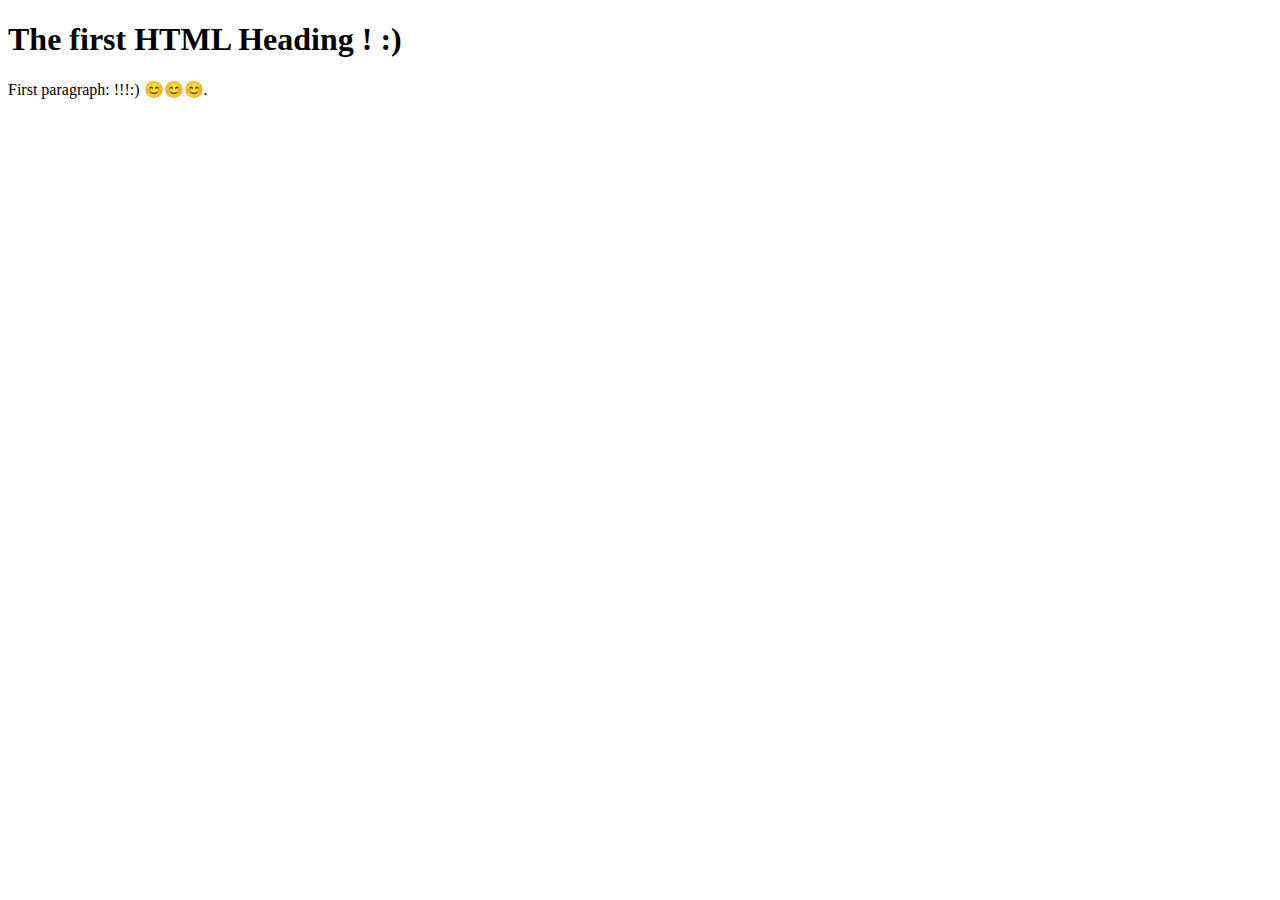
==== index.html @ d091d022 "Create index.html" ====
<!DOCTYPE html>
<html>
   <head>
      <title>Page title</title>
      <link rel="stylesheet" href="styles.css">
   </head>
   <body>
      <h1>The first HTML Heading ! :)</h1>
      <p>First paragraph: !!!:) 😊😊😊.</p>
   </body>
</html>
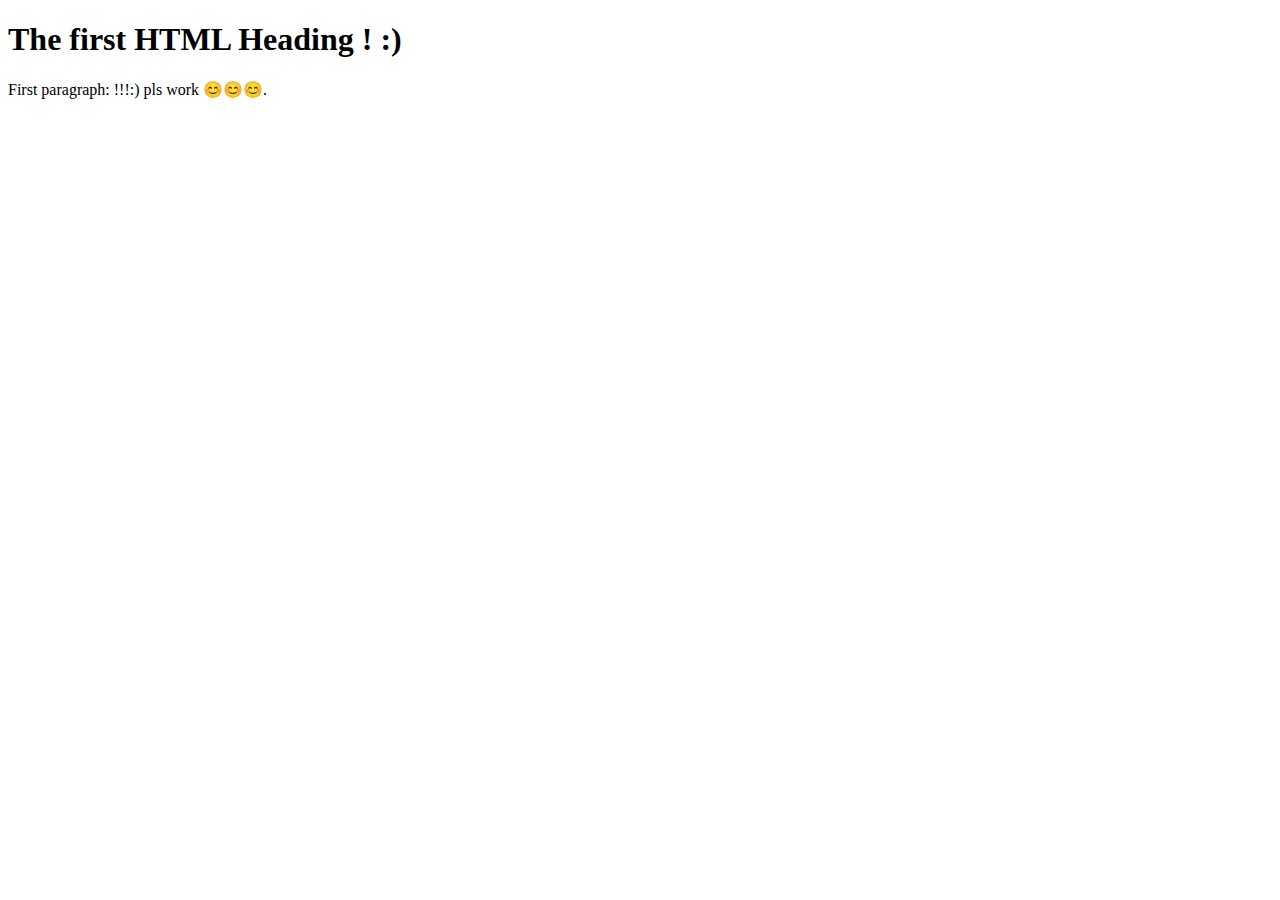
==== commit a53494e2: "Update index.html" ====
--- a/index.html
+++ b/index.html
@@ -6,6 +6,6 @@
    </head>
    <body>
       <h1>The first HTML Heading ! :)</h1>
-      <p>First paragraph: !!!:) 😊😊😊.</p>
+      <p>First paragraph: !!!:) pls work 😊😊😊.</p>
    </body>
 </html>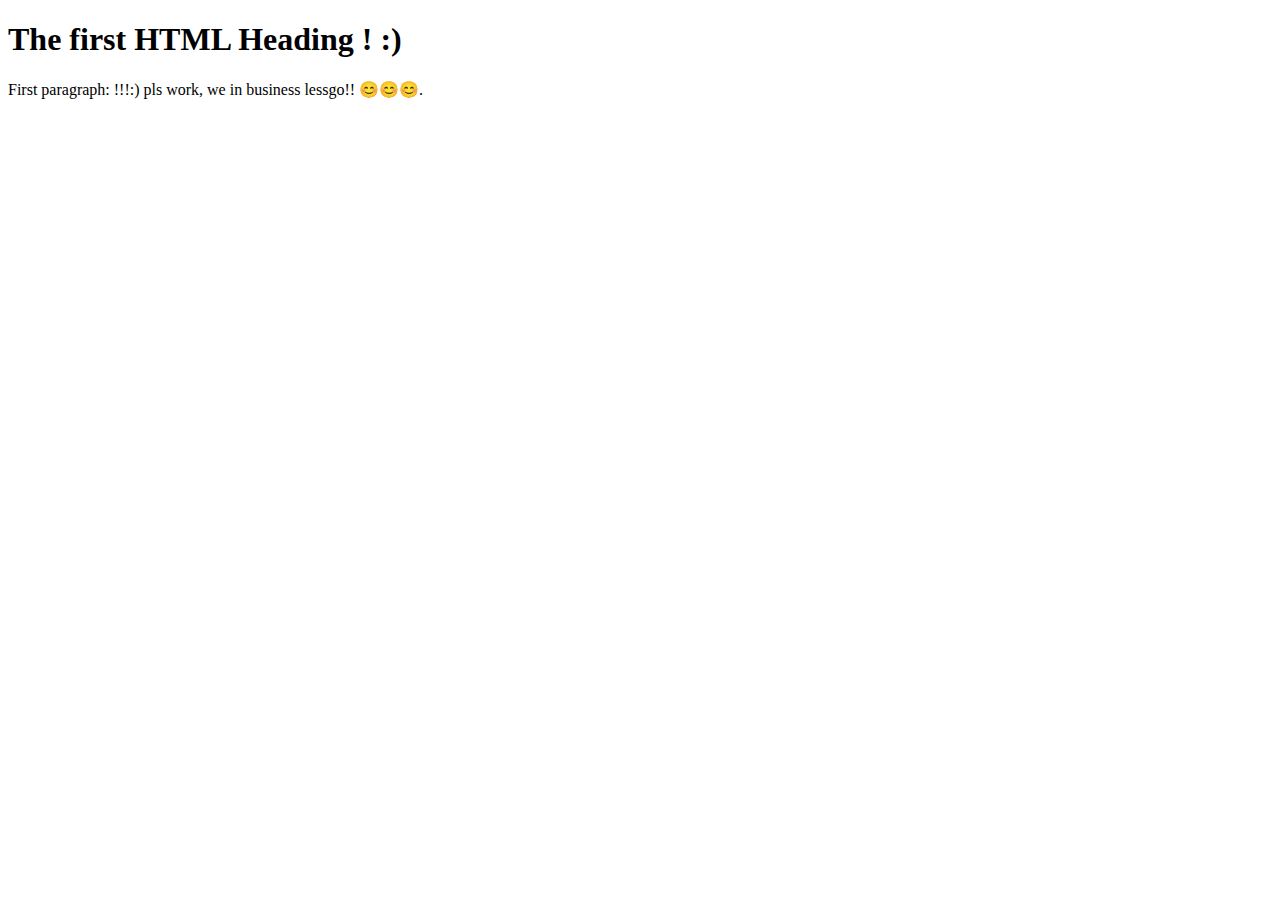
==== commit caea67c4: "Update index.html" ====
--- a/index.html
+++ b/index.html
@@ -6,6 +6,6 @@
    </head>
    <body>
       <h1>The first HTML Heading ! :)</h1>
-      <p>First paragraph: !!!:) pls work 😊😊😊.</p>
+      <p>First paragraph: !!!:) pls work, we in business lessgo!! 😊😊😊.</p>
    </body>
 </html>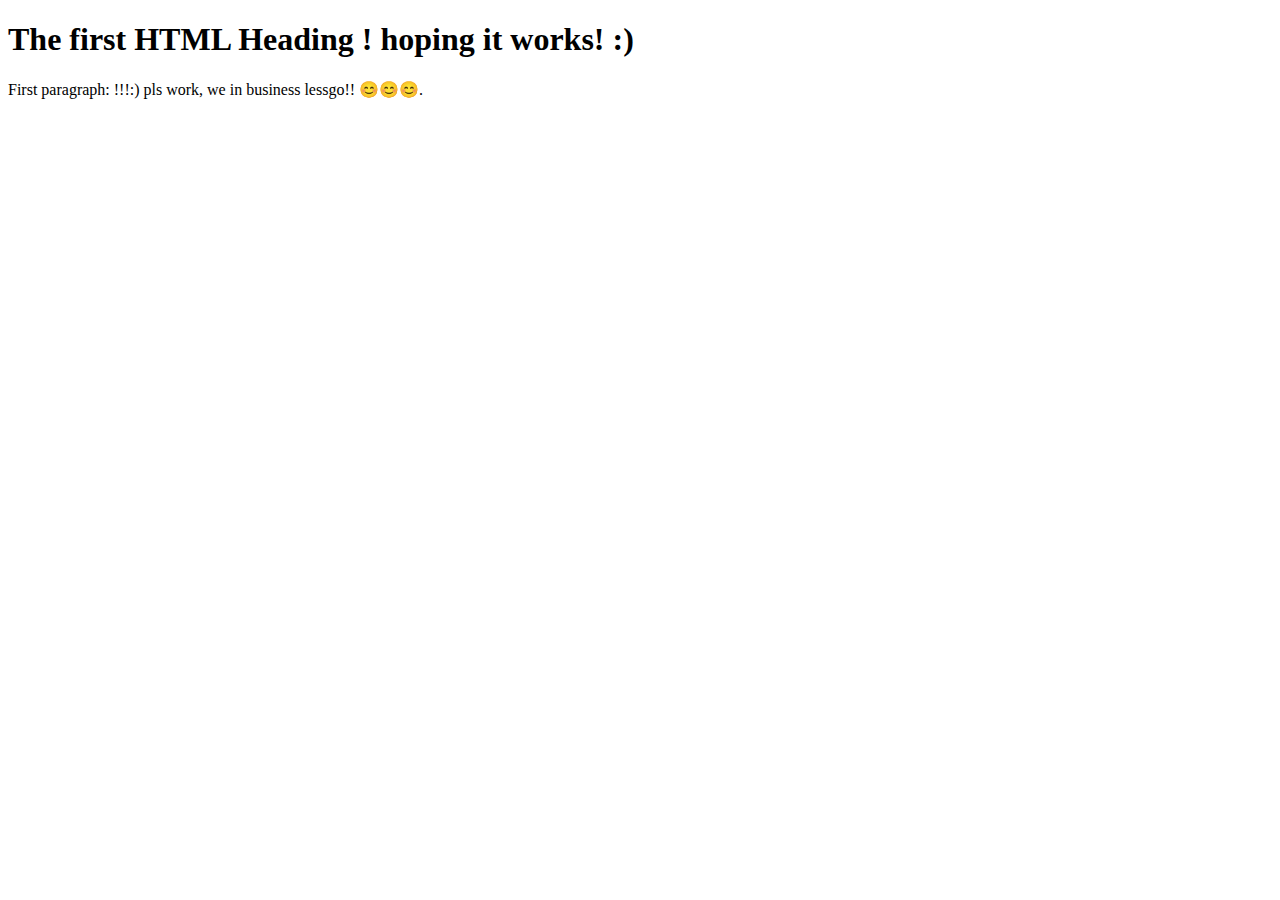
==== commit 6a8d3bcf: "Update index.html" ====
--- a/index.html
+++ b/index.html
@@ -5,7 +5,7 @@
       <link rel="stylesheet" href="styles.css">
    </head>
    <body>
-      <h1>The first HTML Heading ! :)</h1>
+      <h1>The first HTML Heading ! hoping it works! :)</h1>
       <p>First paragraph: !!!:) pls work, we in business lessgo!! 😊😊😊.</p>
    </body>
 </html>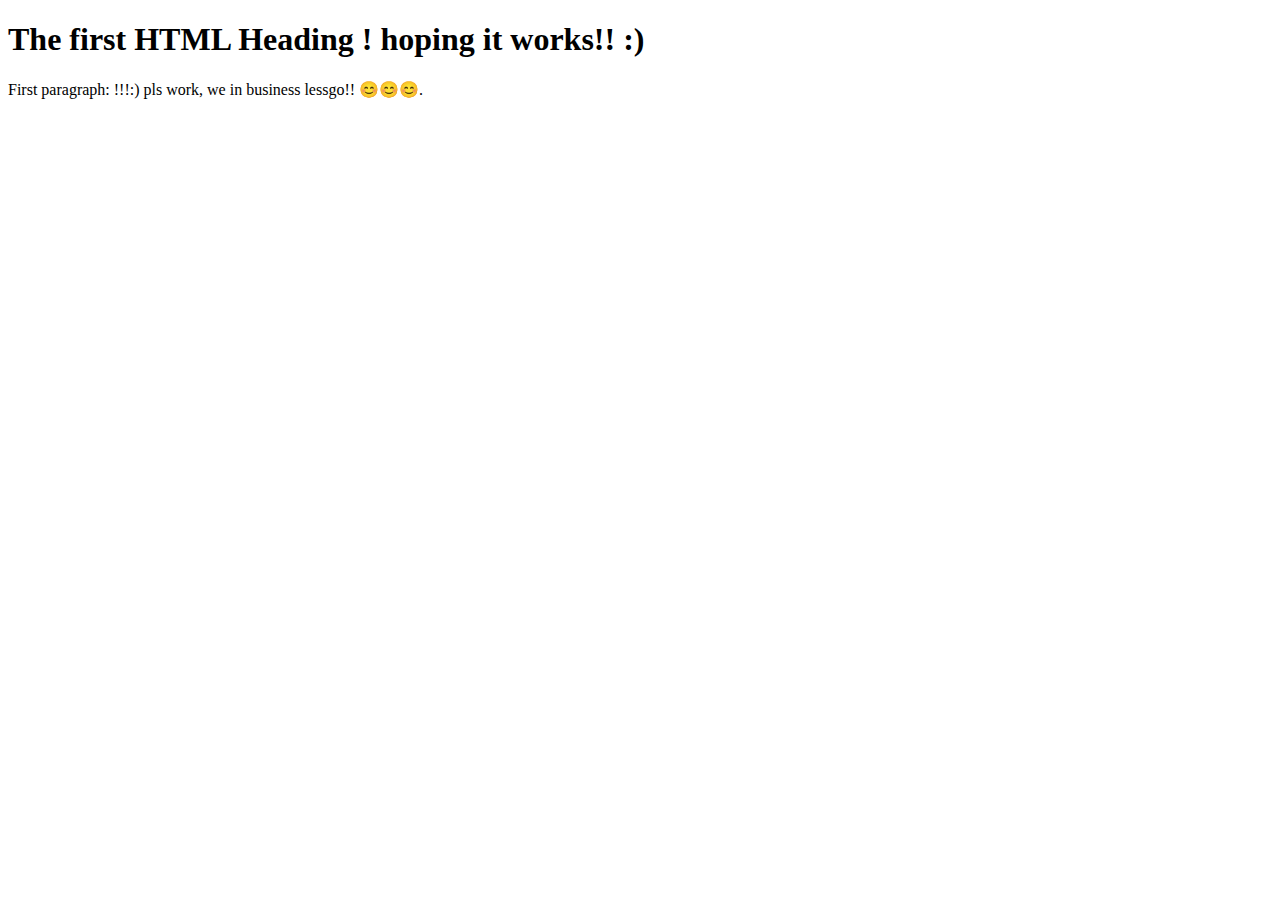
==== commit ab540266: "Update index.html" ====
--- a/index.html
+++ b/index.html
@@ -5,7 +5,7 @@
       <link rel="stylesheet" href="styles.css">
    </head>
    <body>
-      <h1>The first HTML Heading ! hoping it works! :)</h1>
+      <h1>The first HTML Heading ! hoping it works!! :)</h1>
       <p>First paragraph: !!!:) pls work, we in business lessgo!! 😊😊😊.</p>
    </body>
 </html>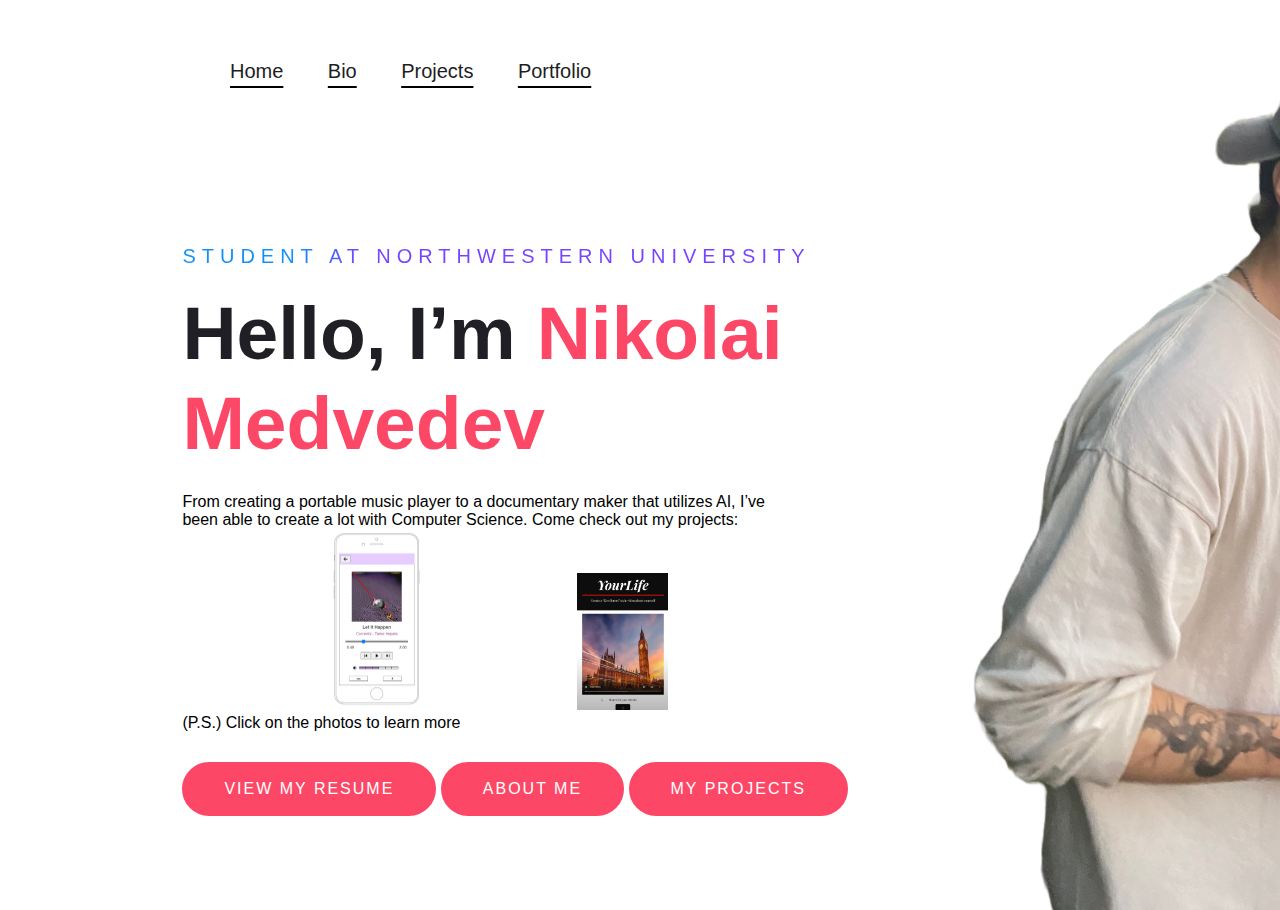
==== commit 8b9e8448: "finished site" ====
--- a/index.html
+++ b/index.html
@@ -1,11 +1,41 @@
 <!DOCTYPE html>
-<html>
-   <head>
-      <title>Page title</title>
-      <link rel="stylesheet" href="styles.css">
-   </head>
-   <body>
-      <h1>The first HTML Heading ! hoping it works!! :)</h1>
-      <p>First paragraph: !!!:) pls work, we in business lessgo!! 😊😊😊.</p>
-   </body>
-</html>+<html lang="en">
+<head>
+
+    <title>Nikolai's Personal Portfolio Website</title>
+    <link rel="stylesheet" href="style.css">
+</head>
+<body>
+
+    <div class="mainbody">
+        <meta name="viewport" content="width=device-width, initial-scale=1"> <!--Needed to fix scaling issues with mobile view-->
+        <nav>
+            <ul>
+                <li><a href="index.html" aria-labelledby="Home">Home</a></li>
+                <li><a href="bio.html" aria-labelledby="Bio">Bio</a></li>
+                <li><a href="projects.html" aria-labelledby="Projects">Projects</a></li>
+                <li><a href="portfolio.html" aria-labelledby="Portfolio">Portfolio</a></li>
+            </ul>
+        </nav>
+
+        <div class="content">
+            <span class="title" aria-labelledby="Title">Student at Northwestern University</span>
+            <h1 aria-labelledby="Intro">Hello, I’m <span> Nikolai Medvedev</span> </h1>
+            <p aria-labelledby="ProjectOverview">From creating a portable music player to a documentary maker that utilizes AI, I’ve been able to create a lot with Computer Science. Come check out my projects:
+                <br> 
+                <a href="projects.html" aria-labelledby="firstProj"><img src="img/project1.png" class="prphoto" alt="Clickable photo of first Project"></a>
+                
+                <a href="./projects.html#jumppr2" aria-labelledby="secondProj"><img src="img/project2p2.png" class="prphoto" alt="Clickable photo of second Project"></a>
+                <br>
+                (P.S.) Click on the photos to learn more 
+            </p>
+
+            <a href="./img/nick_resume.pdf" class="buttons" download aria-labelledby="Resume">View My Resume</a>
+            <a href="bio.html" class="buttons" download aria-labelledby="BioPage">About Me </a>
+            <a href="projects.html" class="buttons" download aria-labelledby="ProjectsPage"> My Projects </a>
+
+        </div>
+    </div>
+
+</body>
+</html>
--- a/style.css
+++ b/style.css
@@ -0,0 +1,120 @@
+@import url('https://fonts.googleapis.com/css2?family=Roboto:wght@500&display=swap');
+
+*{
+    margin: 0;
+    padding: 0;
+    box-sizing: border-box;
+    font-family: 'Verdana', sans-serif;
+}
+a{
+    text-decoration: none;
+}
+
+nav ul li a{
+    color: #1d1d24;
+    position: relative;
+    padding: 5px 0;
+}
+nav ul li a:hover{
+    color: #fd4766;
+}
+nav ul li a:after{
+    content: "";
+    position: absolute;
+    left: 0;
+    width: 0;
+    height: 3px;
+    background: #fd4766;
+    transition: .3s;
+    bottom: 0;
+}
+nav ul li a:hover:after{
+    width: 100%;
+}
+
+.prphoto {
+    height:     15%;
+    display: inline-block;
+    align-items: center;
+    margin-left: 150px;
+    width: 15%;
+}
+
+.buttons{
+    color: #fff;
+    font-size: 16px;
+    text-transform: uppercase;
+    letter-spacing: 2px;
+    padding: 16px 40px;
+    border-radius: 500px;
+    display: inline-block;
+
+    transition: all .4s ease-in-out;
+    background-size: 152% 100%;
+    background: #fd4766;
+    border: 2px solid #fd4766;
+}
+.buttons:hover{
+    background: transparent;
+    border-color: #fd4766;
+    color: #fd4766;
+}
+.content{
+    margin-left: 80px;
+    position: absolute;
+    top: 25%;
+    left: 8%;
+}
+.content .title{
+    padding-top: 20px;
+    font-size: 20px;
+    text-transform: uppercase;
+    letter-spacing: 6px;
+    display: inline-block;
+    margin-bottom: 20px;
+    background: linear-gradient(120deg, #1490f5 20%, #7644ff 30%);
+    -webkit-background-clip: text;
+    -webkit-text-fill-color: transparent;
+}
+.content h1{
+    color: #1f1f25;
+    font-size: 75px;
+    font-weight: 900;
+    line-height: 90px;
+    text-transform: inherit;
+    width: 70%;
+}
+.content h1 span{
+    color: #fd4766;
+}
+.content p{
+    width: 55%;
+    color: black;
+    margin-top: 25px;
+    margin-bottom: 30px;
+}
+
+.mainbody{
+    background-image: url(img/background5.png);
+    background-size: cover;
+    width: 100%;
+    height: 100vh;
+
+}
+nav{
+    margin-top: 10px;
+    margin-bottom: 20px;
+    margin-left: 30px;
+    align-items: center;
+    justify-content: space-between;
+    padding: 40px 180px;
+}
+
+nav ul li{
+    text-decoration: underline;
+    text-underline-offset: 8px;
+    font-size: 20px;
+    list-style: none;
+    display: inline-block;
+    padding: 10px 20px;
+}